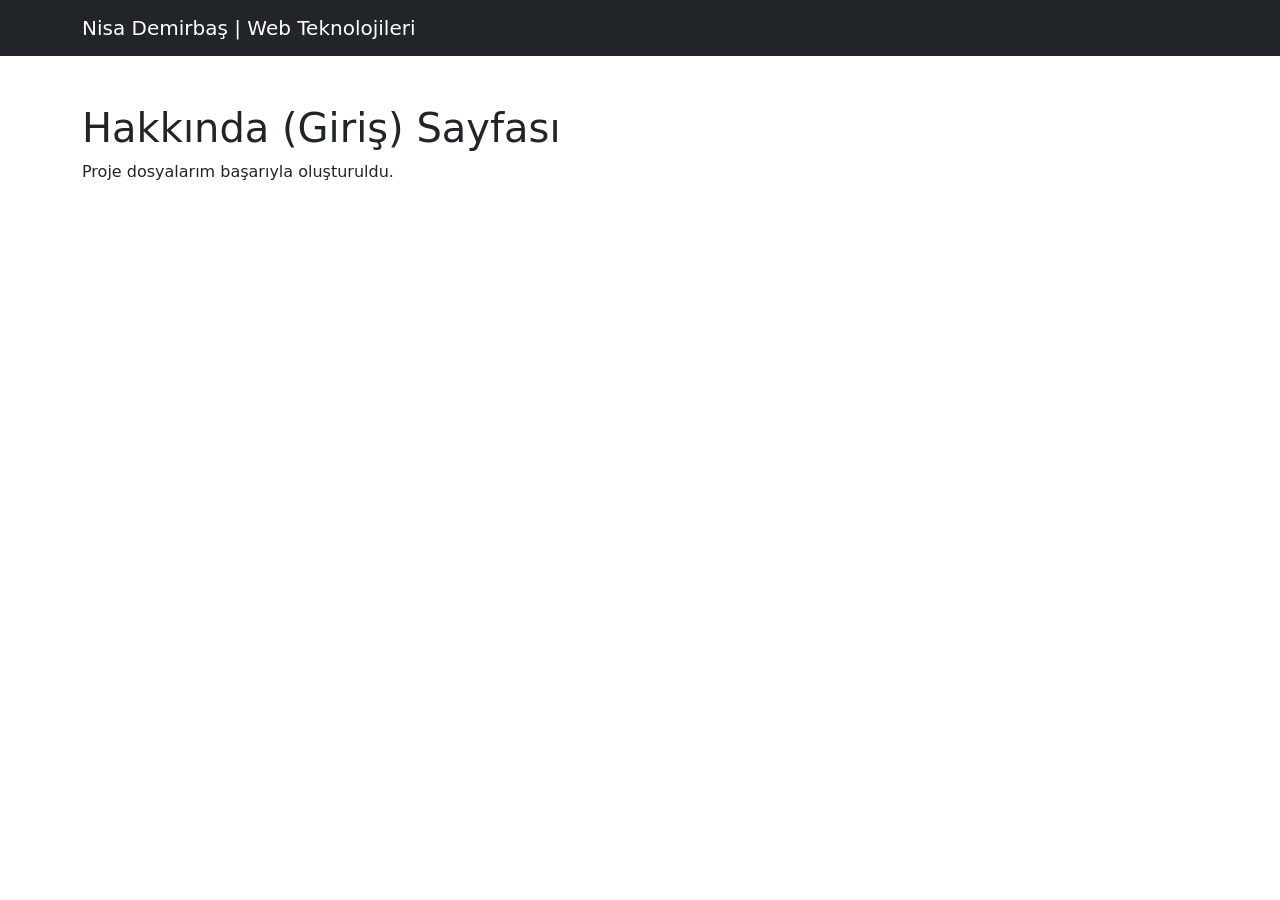
==== index.html @ 9bf8cf97 "2. Gun: Bootstrap altyapisi kuruldu" ====
<!DOCTYPE html>
<html lang="tr">
<head>
    <meta charset="UTF-8">
    <meta name="viewport" content="width=device-width, initial-scale=1.0">
    <title>Nisa Demirbaş - Web Projesi</title>
    <!-- Bootstrap CSS -->
    <link href="https://cdn.jsdelivr.net/npm/bootstrap@5.3.0/dist/css/bootstrap.min.css" rel="stylesheet">
</head>
<body>
    <nav class="navbar navbar-dark bg-dark">
        <div class="container">
            <span class="navbar-brand">Nisa Demirbaş | Web Teknolojileri</span>
        </div>
    </nav>
    <div class="container mt-5">
        <h1>Hakkında (Giriş) Sayfası</h1>
        <p>Proje dosyalarım başarıyla oluşturuldu.</p>
    </div>
</body>
</html>
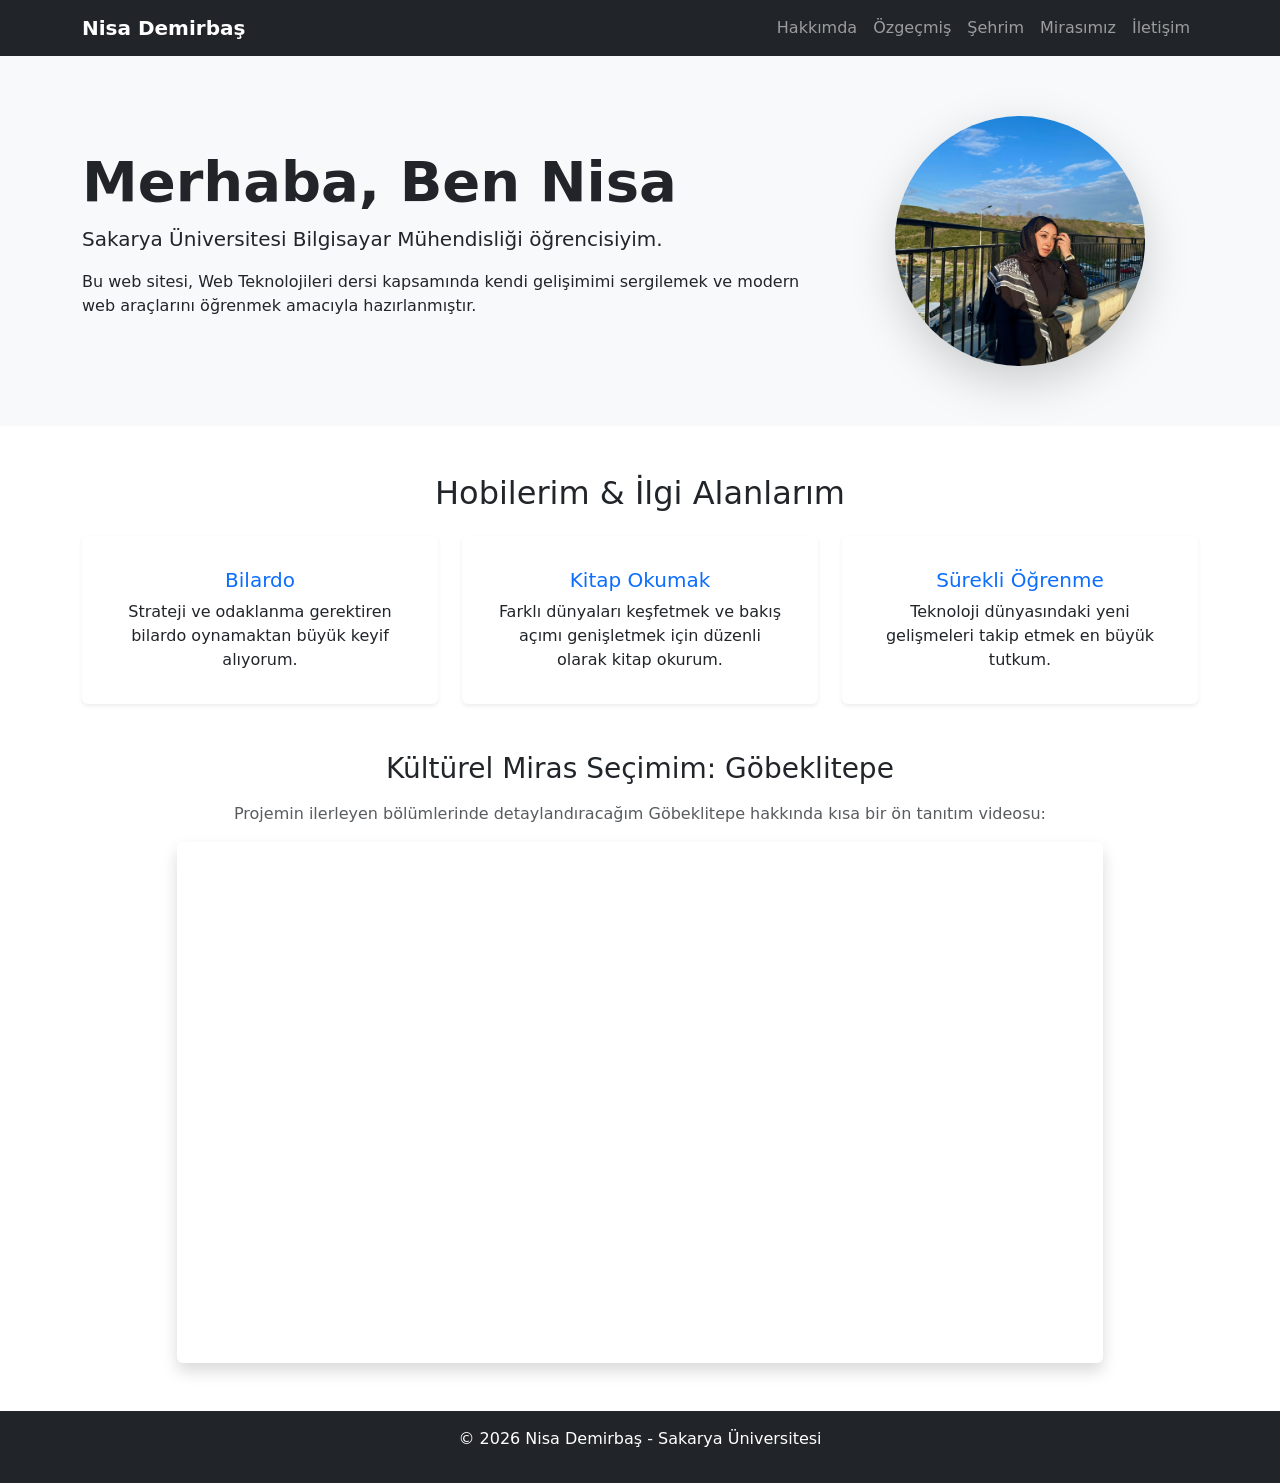
==== commit baddd330: "3. Gün: Index sayfası tasarımı güncellendi ve görseller eklendi" ====
--- a/index.html
+++ b/index.html
@@ -3,19 +3,110 @@
 <head>
     <meta charset="UTF-8">
     <meta name="viewport" content="width=device-width, initial-scale=1.0">
-    <title>Nisa Demirbaş - Web Projesi</title>
+    <title>Nisa Demirbaş - Hakkımda</title>
     <!-- Bootstrap CSS -->
     <link href="https://cdn.jsdelivr.net/npm/bootstrap@5.3.0/dist/css/bootstrap.min.css" rel="stylesheet">
+    <style>
+        .hero-section { background-color: #f8f9fa; padding: 60px 0; }
+        .card { transition: transform 0.3s; }
+        .card:hover { transform: translateY(-5px); }
+    </style>
 </head>
 <body>
-    <nav class="navbar navbar-dark bg-dark">
+    
+    <!-- Navigasyon Menüsü -->
+<nav class="navbar navbar-expand-lg navbar-dark bg-dark sticky-top">
+    <div class="container">
+        <a class="navbar-brand fw-bold" href="index.html">Nisa Demirbaş</a>
+        <button class="navbar-toggler" type="button" data-bs-toggle="collapse" data-bs-target="#navbarNav">
+            <span class="navbar-toggler-icon"></span>
+        </button>
+        <div class="collapse navbar-collapse" id="navbarNav">
+            <ul class="navbar-nav ms-auto">
+                <li class="nav-item">
+                    <a class="nav-link" href="index.html">Hakkımda</a>
+                </li>
+                <li class="nav-item">
+                    <a class="nav-link" href="ozgecmis.html">Özgeçmiş</a>
+                </li>
+                <li class="nav-item">
+                    <a class="nav-link" href="sehrim.html">Şehrim</a>
+                </li>
+                <li class="nav-item">
+                    <a class="nav-link" href="mirasimiz.html">Mirasımız</a>
+                </li>
+                <li class="nav-item">
+                    <a class="nav-link" href="iletisim.html">İletişim</a>
+                </li>
+            </ul>
+        </div>
+    </div>
+</nav>
+
+    <!-- Üst Kısım / Giriş -->
+    <header class="hero-section">
         <div class="container">
-            <span class="navbar-brand">Nisa Demirbaş | Web Teknolojileri</span>
+            <div class="row align-items-center">
+                <div class="col-md-8">
+                    <h1 class="display-4 fw-bold">Merhaba, Ben Nisa</h1>
+                    <p class="lead">Sakarya Üniversitesi Bilgisayar Mühendisliği öğrencisiyim.</p>
+                    <p>Bu web sitesi, Web Teknolojileri dersi kapsamında kendi gelişimimi sergilemek ve modern web araçlarını öğrenmek amacıyla hazırlanmıştır.</p>
+                </div>
+                <div class="col-md-4 text-center">
+                    <!-- img klasörüne bir resim koyup adını profil.jpg yapıcaz -->
+                    <img src="img/profil.jpeg" class="img-fluid rounded-circle shadow-lg" alt="Nisa Demirbaş" style="width: 250px; height: 250px; object-fit: cover;">
+                </div>
+            </div>
         </div>
-    </nav>
-    <div class="container mt-5">
-        <h1>Hakkında (Giriş) Sayfası</h1>
-        <p>Proje dosyalarım başarıyla oluşturuldu.</p>
-    </div>
+    </header>
+
+    <!-- Hobiler Kısmı -->
+    <main class="container my-5">
+        <h2 class="text-center mb-4">Hobilerim & İlgi Alanlarım</h2>
+        <div class="row g-4">
+            <div class="col-md-4">
+                <div class="card h-100 border-0 shadow-sm text-center p-3">
+                    <div class="card-body">
+                        <h5 class="card-title text-primary">Bilardo</h5>
+                        <p class="card-text">Strateji ve odaklanma gerektiren bilardo oynamaktan büyük keyif alıyorum.</p>
+                    </div>
+                </div>
+            </div>
+            <div class="col-md-4">
+                <div class="card h-100 border-0 shadow-sm text-center p-3">
+                    <div class="card-body">
+                        <h5 class="card-title text-primary">Kitap Okumak</h5>
+                        <p class="card-text">Farklı dünyaları keşfetmek ve bakış açımı genişletmek için düzenli olarak kitap okurum.</p>
+                    </div>
+                </div>
+            </div>
+            <div class="col-md-4">
+                <div class="card h-100 border-0 shadow-sm text-center p-3">
+                    <div class="card-body">
+                        <h5 class="card-title text-primary">Sürekli Öğrenme</h5>
+                        <p class="card-text">Teknoloji dünyasındaki yeni gelişmeleri takip etmek en büyük tutkum.</p>
+                    </div>
+                </div>
+            </div>
+        </div>
+
+        <!-- Video Kısmı (Göbeklitepe Tanıtımı) -->
+        <div class="row mt-5 justify-content-center">
+            <div class="col-lg-10 text-center">
+                <h3 class="mb-3">Kültürel Miras Seçimim: Göbeklitepe</h3>
+                <p class="text-muted">Projemin ilerleyen bölümlerinde detaylandıracağım Göbeklitepe hakkında kısa bir ön tanıtım videosu:</p>
+                <div class="ratio ratio-16x9 shadow rounded overflow-hidden">
+                    <iframe src="https://www.youtube.com/embed/d9T29u_Xf_U" title="Göbeklitepe Tanıtımı" allowfullscreen></iframe>
+            </div>
+        </div>
+    </main>
+
+    <!-- Footer -->
+    <footer class="bg-dark text-white text-center py-3 mt-5">
+        <p>&copy; 2026 Nisa Demirbaş - Sakarya Üniversitesi</p>
+    </footer>
+
+    <!-- Bootstrap JS -->
+    <script src="https://cdn.jsdelivr.net/npm/bootstrap@5.3.0/dist/js/bootstrap.bundle.min.js"></script>
 </body>
-</html>
+</html>
